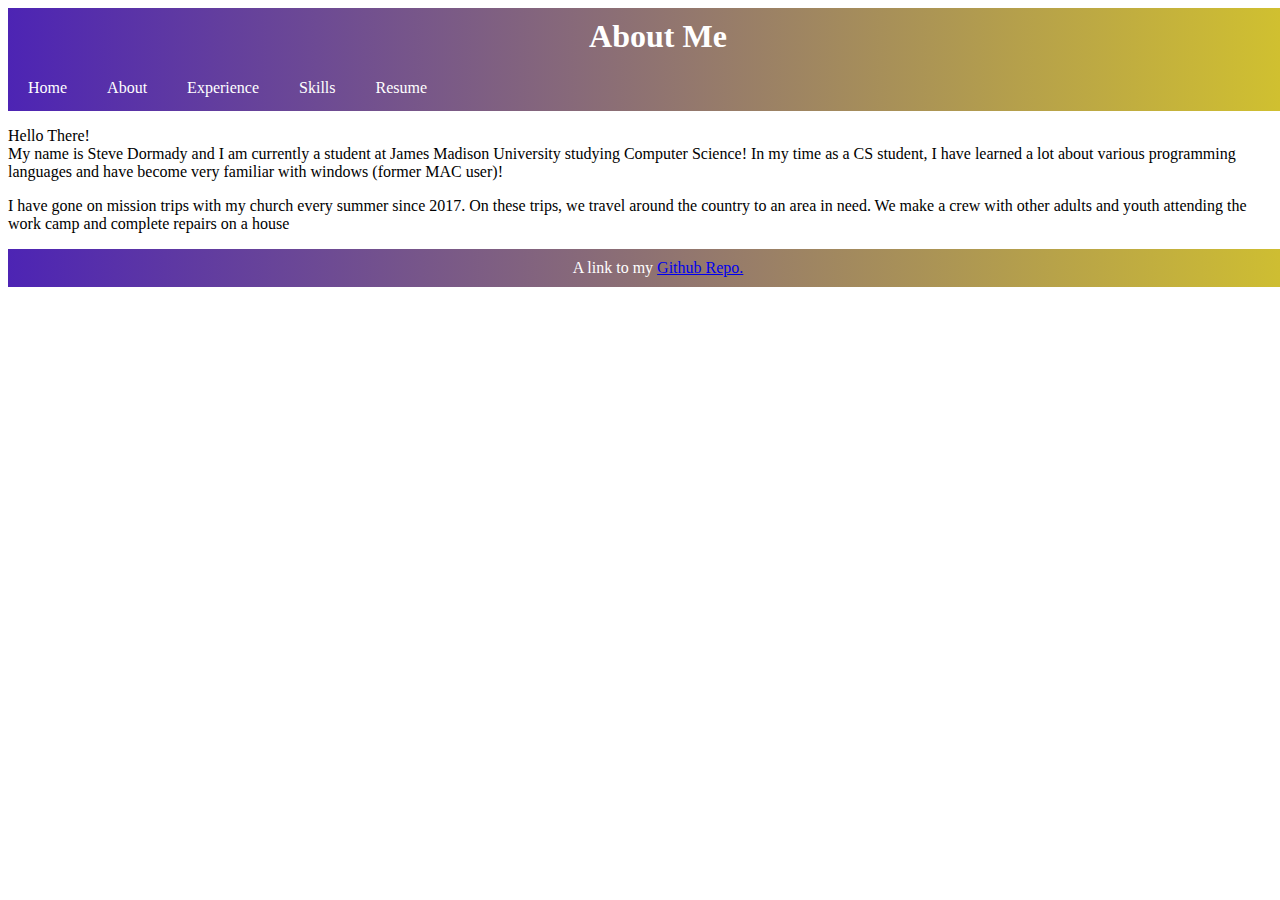
==== about.html @ afc6b5f0 "Added all pages and filled some content and styling." ====
<!DOCTYPE html>
<html lang="en">
<head>
    <meta charset="UTF-8">
    <meta name="viewport" content="width=device-width, initial-scale=1.0">
    <title>About Steven Dormady</title>
    <link rel="icon" href="pics/icon.jpeg">
    <link rel="stylesheet" href="./styles/menu.css">
    <link rel="stylesheet" href="styles/about.css">
</head>
<body>
    <div>
        <div id="header">
            <h1 id="about">About Me</h1>
            <div class="menu-bar">
                <a href="index.html">Home</a>
                <a href="about.html">About</a>
                <a href="exp.html">Experience</a>
                <a href="skills.html">Skills</a>
                <a href="resume.html">Resume</a>
            </div>
        </div>
        <div>
            <p id="aboutMe">
                Hello There!<br>
                My name is Steve Dormady and I am currently a student at James Madison University studying Computer Science!
                In my time as a CS student, I have learned a lot about various programming languages and have become very familiar with windows (former MAC user)!
            </p>
            <p id="ab">
                I have gone on mission trips with my church every summer since 2017. On these trips, we travel around the country to an area in need.
                We make a crew with other adults and youth attending the work camp and complete repairs on a house
            </p>
        </div>
    </div>
    <footer>A link to my <a href="https://github.com/dormadyst">Github Repo.</a></footer>
</body>
</html>
---- styles/menu.css ----
html, body {
    font-family: cursive;
}

h1 {
    display: flex;
    color: black;
    width: 100vw;
    margin: 0;
    padding: 10px;
    justify-content: center;
    top: 0;
}

#about {
    color:white;
}

#header {
    background: linear-gradient(to right, #4d24b4, #d1c12f);
    width: 100vw;
}

footer {
    background: linear-gradient(to right, #4d24b4, #d1c12f);
    color: white;
    width: 100vw;
    margin: 0;
    padding: 10px;
    text-align: center;
    align-self: center;
}

.menu-bar {
    margin: 0 auto;
}

.menu-bar {
    background: linear-gradient(to right, #4d24b4, #d1c12f);
    overflow: hidden;
    width: 100vw;
    margin: 0;
}
.menu-bar a {
    float: left;
    justify-content: space-around;
    color: white;
    text-align: center;
    padding: 14px 20px;
    text-decoration: none;
}
.menu-bar a:hover {
    background-color: gold;
    color: purple;
}
---- styles/about.css ----
#about {
    display: flex;
    justify-content: center;
}
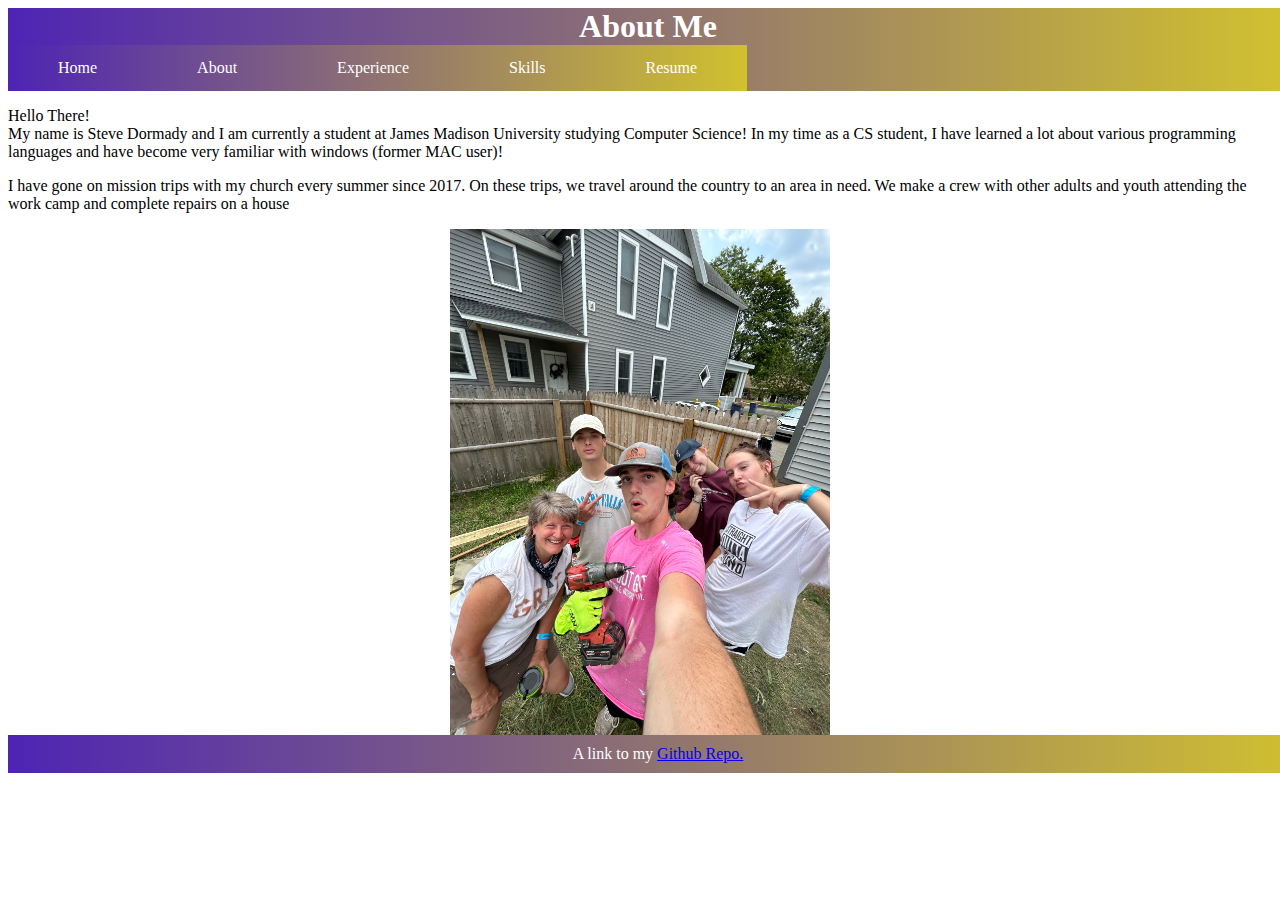
==== commit 825fd45e: "Got menu bar working and filled content" ====
--- a/about.html
+++ b/about.html
@@ -6,32 +6,31 @@
     <title>About Steven Dormady</title>
     <link rel="icon" href="pics/icon.jpeg">
     <link rel="stylesheet" href="./styles/menu.css">
-    <link rel="stylesheet" href="styles/about.css">
+    <link rel="stylesheet" href="./styles/about.css">
 </head>
 <body>
-    <div>
-        <div id="header">
-            <h1 id="about">About Me</h1>
-            <div class="menu-bar">
-                <a href="index.html">Home</a>
-                <a href="about.html">About</a>
-                <a href="exp.html">Experience</a>
-                <a href="skills.html">Skills</a>
-                <a href="resume.html">Resume</a>
-            </div>
-        </div>
-        <div>
-            <p id="aboutMe">
-                Hello There!<br>
-                My name is Steve Dormady and I am currently a student at James Madison University studying Computer Science!
-                In my time as a CS student, I have learned a lot about various programming languages and have become very familiar with windows (former MAC user)!
-            </p>
-            <p id="ab">
-                I have gone on mission trips with my church every summer since 2017. On these trips, we travel around the country to an area in need.
-                We make a crew with other adults and youth attending the work camp and complete repairs on a house
-            </p>
+    <div id="header">
+        <h1 id="about">About Me</h1>
+        <div class="menu-bar">
+            <a href="index.html">Home</a>
+            <a href="about.html">About</a>
+            <a href="exp.html">Experience</a>
+            <a href="skills.html">Skills</a>
+            <a href="resume.html">Resume</a>
         </div>
     </div>
+    <div>
+        <p id="aboutMe">
+            Hello There!<br>
+            My name is Steve Dormady and I am currently a student at James Madison University studying Computer Science!
+            In my time as a CS student, I have learned a lot about various programming languages and have become very familiar with windows (former MAC user)!
+        </p>
+        <p id="ab">
+            I have gone on mission trips with my church every summer since 2017. On these trips, we travel around the country to an area in need.
+            We make a crew with other adults and youth attending the work camp and complete repairs on a house
+        </p>
+    </div>
+    <img id="mission_trip" src="./pics/mission.jpeg" alt="Image of my crew and I in Grand Rapids, Michigan, Summer 2023">
     <footer>A link to my <a href="https://github.com/dormadyst">Github Repo.</a></footer>
 </body>
 </html>--- a/styles/menu.css
+++ b/styles/menu.css
@@ -7,7 +7,7 @@
     color: black;
     width: 100vw;
     margin: 0;
-    padding: 10px;
+    padding: 0;
     justify-content: center;
     top: 0;
 }
@@ -43,13 +43,67 @@
 }
 .menu-bar a {
     float: left;
-    justify-content: space-around;
+    justify-content: center;
     color: white;
     text-align: center;
-    padding: 14px 20px;
+    padding: 14px 30px;
     text-decoration: none;
 }
 .menu-bar a:hover {
     background-color: gold;
     color: purple;
+}
+
+@media (max-width: 420px) {
+    #header {
+        background: linear-gradient(to right, #4d24b4, #d1c12f);
+        width: 100vw;
+    }
+    .menu-bar {
+        margin: 0 auto;
+    }
+    
+    .menu-bar {
+        background: linear-gradient(to right, #4d24b4, #d1c12f);
+        overflow: hidden;
+        width: fit-content;
+        margin: 0;
+    }
+    .menu-bar a {
+        float: left;
+        justify-content: space-around;
+        color: white;
+        text-align: center;
+        padding: 10px 10px;
+        text-decoration: none;
+    }
+    .menu-bar a:hover {
+        background-color: gold;
+        color: purple;
+    }
+}
+
+@media (min-width: 768px) {
+    .menu-bar {
+        margin: 0 auto;
+    }
+    
+    .menu-bar {
+        background: linear-gradient(to right, #4d24b4, #d1c12f);
+        overflow: hidden;
+        width: fit-content;
+        margin: 0;
+    }
+    .menu-bar a {
+        float: left;
+        justify-content: space-around;
+        color: white;
+        text-align: center;
+        padding: 14px 50px;
+        text-decoration: none;
+    }
+    .menu-bar a:hover {
+        background-color: gold;
+        color: purple;
+    }
 }--- a/styles/about.css
+++ b/styles/about.css
@@ -1,4 +1,29 @@
 #about {
     display: flex;
     justify-content: center;
+}
+
+#mission_trip {
+    display: block;
+    margin-left: auto;
+    margin-right: auto;
+    width: 30%;
+}
+
+@media (min-width: 768px) {
+    #mission_trip {
+        display: block;
+        margin-left: auto;
+        margin-right: auto;
+        width: 30%;
+    }
+}
+
+@media (max-width: 480px) {
+    #mission_trip {
+        display: block;
+        margin-left: auto;
+        margin-right: auto;
+        width: 200px;
+    }
 }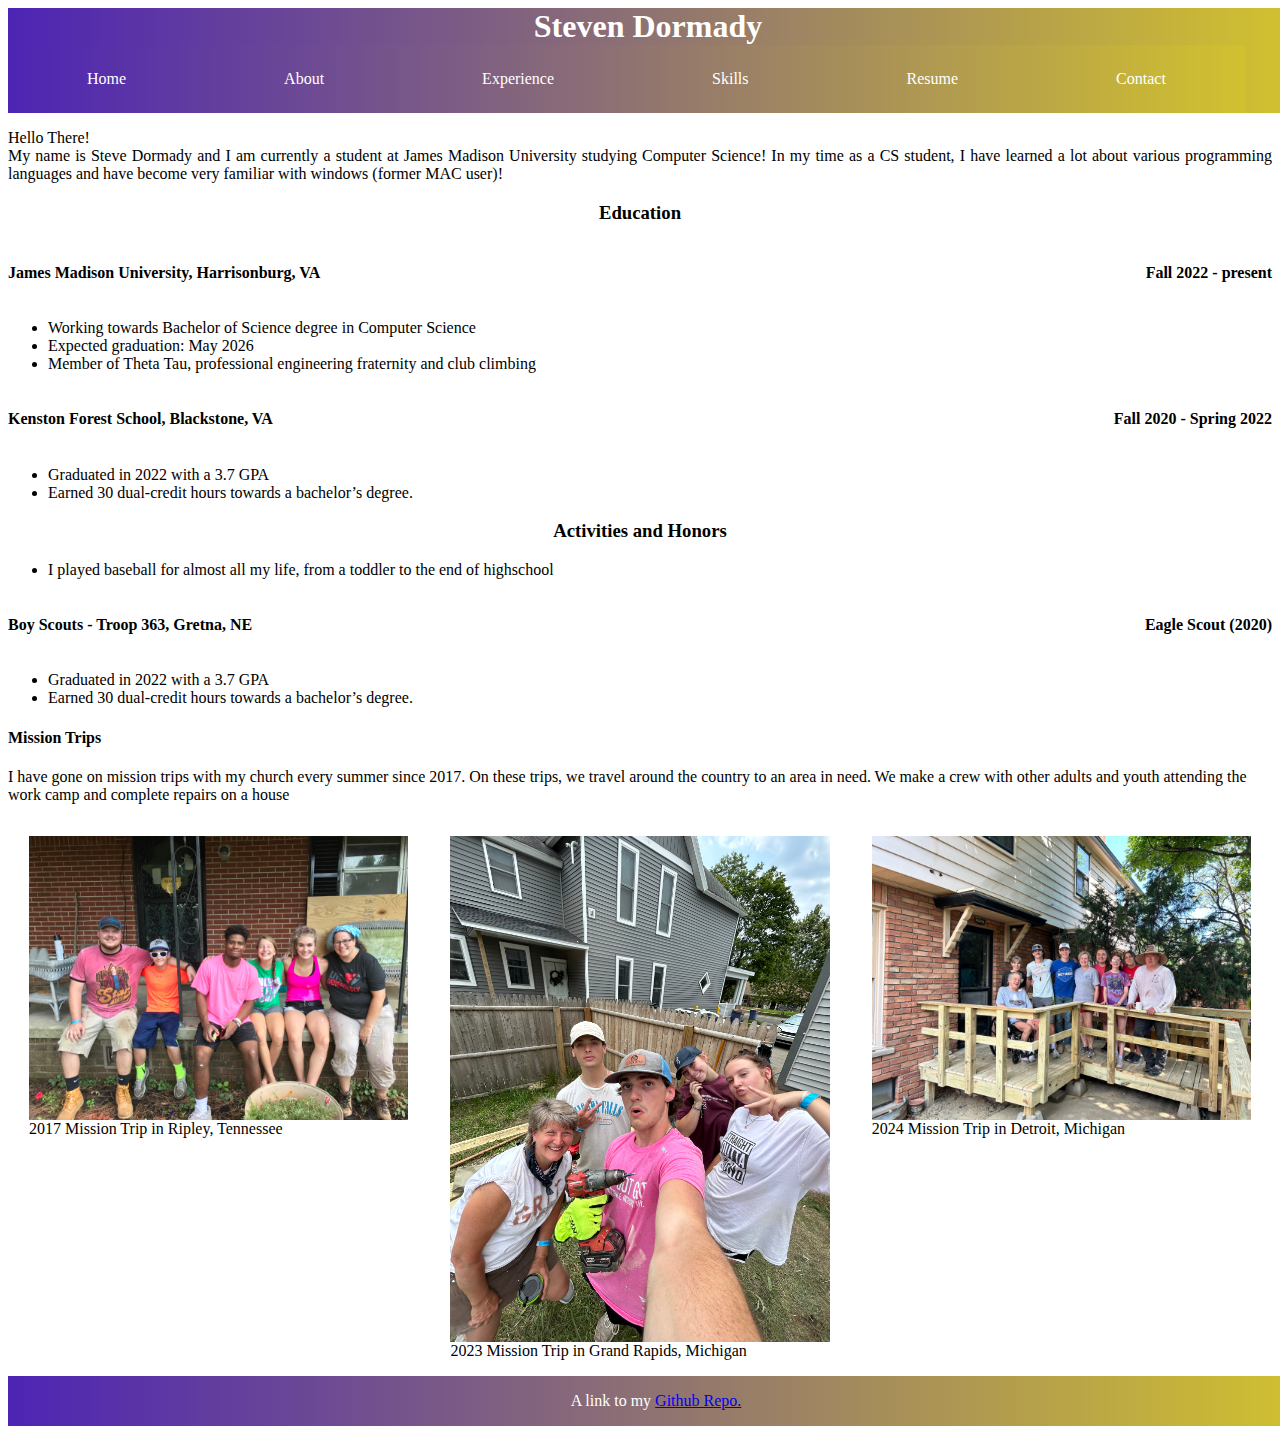
==== commit ed21e628: "Content and functionality changes" ====
--- a/about.html
+++ b/about.html
@@ -10,27 +10,94 @@
 </head>
 <body>
     <div id="header">
-        <h1 id="about">About Me</h1>
+        <h1 id="about">Steven Dormady</h1>
         <div class="menu-bar">
             <a href="index.html">Home</a>
             <a href="about.html">About</a>
             <a href="exp.html">Experience</a>
             <a href="skills.html">Skills</a>
             <a href="resume.html">Resume</a>
+            <a href="contact.html">Contact</a>
         </div>
     </div>
-    <div>
+    <div class="aboutMe">
         <p id="aboutMe">
             Hello There!<br>
             My name is Steve Dormady and I am currently a student at James Madison University studying Computer Science!
             In my time as a CS student, I have learned a lot about various programming languages and have become very familiar with windows (former MAC user)!
         </p>
+    </div>
+    <div class="education">
+        <h3>
+            Education
+        </h3>
+        <div class="container">
+            <h4>
+                James Madison University, Harrisonburg, VA
+            </h4>
+            <h4 class="date">
+                Fall 2022 - present
+            </h4>
+        </div>
+        <ul>
+            <li>Working towards Bachelor of Science degree in Computer Science</li>
+            <li>Expected graduation: May 2026</li>
+            <li>Member of Theta Tau, professional engineering fraternity and club climbing</li>
+        </ul>
+        <div class="container">
+            <h4>
+                Kenston Forest School, Blackstone, VA
+            </h4>
+            <h4>
+                Fall 2020 - Spring 2022
+            </h4>
+        </div>
+        <ul>
+            <li>Graduated in 2022 with a 3.7 GPA</li>
+            <li>Earned 30 dual-credit hours towards a bachelor’s degree.</li>
+        </ul>
+    </div>
+    <div class="activities">
+        <h3>
+            Activities and Honors
+        </h3>
+        <ul>
+            <li>I played baseball for almost all my life, from a toddler to the end of highschool</li>
+        </ul>
+        <div class="container">
+            <h4>
+                Boy Scouts - Troop 363, Gretna, NE
+            </h4>
+            <h4>
+                Eagle Scout (2020)
+            </h4>
+        </div>
+        <ul>
+            <li>Graduated in 2022 with a 3.7 GPA</li>
+            <li>Earned 30 dual-credit hours towards a bachelor’s degree.</li>
+        </ul>
+        <h4>
+            Mission Trips
+        </h4>
         <p id="ab">
             I have gone on mission trips with my church every summer since 2017. On these trips, we travel around the country to an area in need.
             We make a crew with other adults and youth attending the work camp and complete repairs on a house
         </p>
     </div>
-    <img id="mission_trip" src="./pics/mission.jpeg" alt="Image of my crew and I in Grand Rapids, Michigan, Summer 2023">
+    <div id="pics">
+        <figure id="mission_trip">
+            <img id="mission_pic" src="./pics/mission2017.jpeg" alt="Image of my crew and I in Grand Rapids, Michigan, Summer 2023">
+            <figcaption>2017 Mission Trip in Ripley, Tennessee</figcaption>
+        </figure>
+        <figure id="mission_trip2">
+            <img id="mission_pic2" src="./pics/mission.jpeg" alt="Image of my crew and I in Grand Rapids, Michigan, Summer 2023">
+            <figcaption>2023 Mission Trip in Grand Rapids, Michigan</figcaption>
+        </figure>
+        <figure id="mission_trip3">
+            <img id="mission_pic3" src="./pics/mission2024.jpeg" alt="Image of my crew and I in Grand Rapids, Michigan, Summer 2023">
+            <figcaption>2024 Mission Trip in Detroit, Michigan</figcaption>
+        </figure>
+    </div>
     <footer>A link to my <a href="https://github.com/dormadyst">Github Repo.</a></footer>
 </body>
 </html>--- a/styles/menu.css
+++ b/styles/menu.css
@@ -3,12 +3,13 @@
 }
 
 h1 {
-    display: flex;
+    display: fixed;
     color: black;
     width: 100vw;
+    top: 0;
     margin: 0;
     padding: 0;
-    justify-content: center;
+    text-align: center;
     top: 0;
 }
 
@@ -21,14 +22,20 @@
     width: 100vw;
 }
 
+.container {
+    display: flex;
+    justify-content: space-between;
+}
+
 footer {
     background: linear-gradient(to right, #4d24b4, #d1c12f);
+    display: fixed;
+    bottom: 0;
+    left: 0;
+    width: 100%;
     color: white;
-    width: 100vw;
-    margin: 0;
-    padding: 10px;
     text-align: center;
-    align-self: center;
+    padding: 1rem;
 }
 
 .menu-bar {
@@ -41,24 +48,46 @@
     width: 100vw;
     margin: 0;
 }
+
 .menu-bar a {
     float: left;
-    justify-content: center;
+    justify-content: space-around;
     color: white;
     text-align: center;
-    padding: 14px 30px;
+    padding: 15px 30px;
+    max-width: 0 auto;
     text-decoration: none;
 }
+
 .menu-bar a:hover {
     background-color: gold;
     color: purple;
 }
 
 @media (max-width: 420px) {
-    #header {
-        background: linear-gradient(to right, #4d24b4, #d1c12f);
-        width: 100vw;
+
+    .menu-bar {
+        margin: 0 auto;
     }
+
+    .menu-bar a {
+        float: left;
+        justify-content: space-around;
+        color: white;
+        text-align: center;
+        padding: 10px 10px;
+        text-decoration: none;
+    }
+
+}
+@media (max-width: 700px) and (min-width: 420px) {
+    .menu-bar a {
+        padding: 13px 20px;
+    }
+}
+
+@media (min-width: 1054px) {
+
     .menu-bar {
         margin: 0 auto;
     }
@@ -69,41 +98,20 @@
         width: fit-content;
         margin: 0;
     }
+
     .menu-bar a {
         float: left;
-        justify-content: space-around;
+        justify-content: space-between;
         color: white;
         text-align: center;
-        padding: 10px 10px;
+        padding: 25px 79px;
         text-decoration: none;
-    }
-    .menu-bar a:hover {
-        background-color: gold;
-        color: purple;
     }
 }
 
-@media (min-width: 768px) {
-    .menu-bar {
-        margin: 0 auto;
-    }
-    
-    .menu-bar {
-        background: linear-gradient(to right, #4d24b4, #d1c12f);
-        overflow: hidden;
-        width: fit-content;
-        margin: 0;
-    }
-    .menu-bar a {
-        float: left;
-        justify-content: space-around;
-        color: white;
-        text-align: center;
-        padding: 14px 50px;
-        text-decoration: none;
-    }
-    .menu-bar a:hover {
-        background-color: gold;
-        color: purple;
+@media (prefers-color-scheme: dark) {
+    html {
+        color: #eee;
+        background: #121212;
     }
 }--- a/styles/about.css
+++ b/styles/about.css
@@ -1,29 +1,78 @@
-#about {
-    display: flex;
-    justify-content: center;
+/* Should I make the left justified? */
+.aboutMe {
+    text-align: center;
+    text-align: justify;
 }
 
-#mission_trip {
+#pics {
+    display: flex;
+    flex-direction: column;
+    justify-content: center;
+    margin-left: auto;
+    margin-right: auto;
+    width: 100%;
+}
+
+#mission_pic2 {
+    display: flex;
+    margin-left: auto;
+    margin-right: auto;
+    width: 100%;
+}
+
+#mission_pic, #mission_pic3 {
+    display: flex;
+    margin-left: auto;
+    margin-right: auto;
+    width: 140%;
+}
+
+#mission_trip, #mission_trip2, #mission_trip3 {
     display: block;
     margin-left: auto;
     margin-right: auto;
     width: 30%;
 }
 
+h3 {
+    display: flex;
+    justify-content: center;
+}
+
+.date {
+    margin-left: 0;
+    display: flex;
+    justify-content:flex-end;
+}
+
+figcaption {
+    word-wrap: break-word;
+    width: 100%;
+}
+
 @media (min-width: 768px) {
-    #mission_trip {
+    #pics {
+        flex-direction: row;
+
+    }
+
+    #mission_pic, #mission_pic3 {
+        display: block;
+        margin-left: auto;
+        margin-right: auto;
+        width: 100%;
+    }
+}
+
+@media (max-width: 480px) {
+    #mission_trip, #mission_trip2, #mission_trip3 {
         display: block;
         margin-left: auto;
         margin-right: auto;
         width: 30%;
     }
-}
 
-@media (max-width: 480px) {
-    #mission_trip {
-        display: block;
-        margin-left: auto;
-        margin-right: auto;
-        width: 200px;
+    figcaption {
+        width: 100%;
     }
 }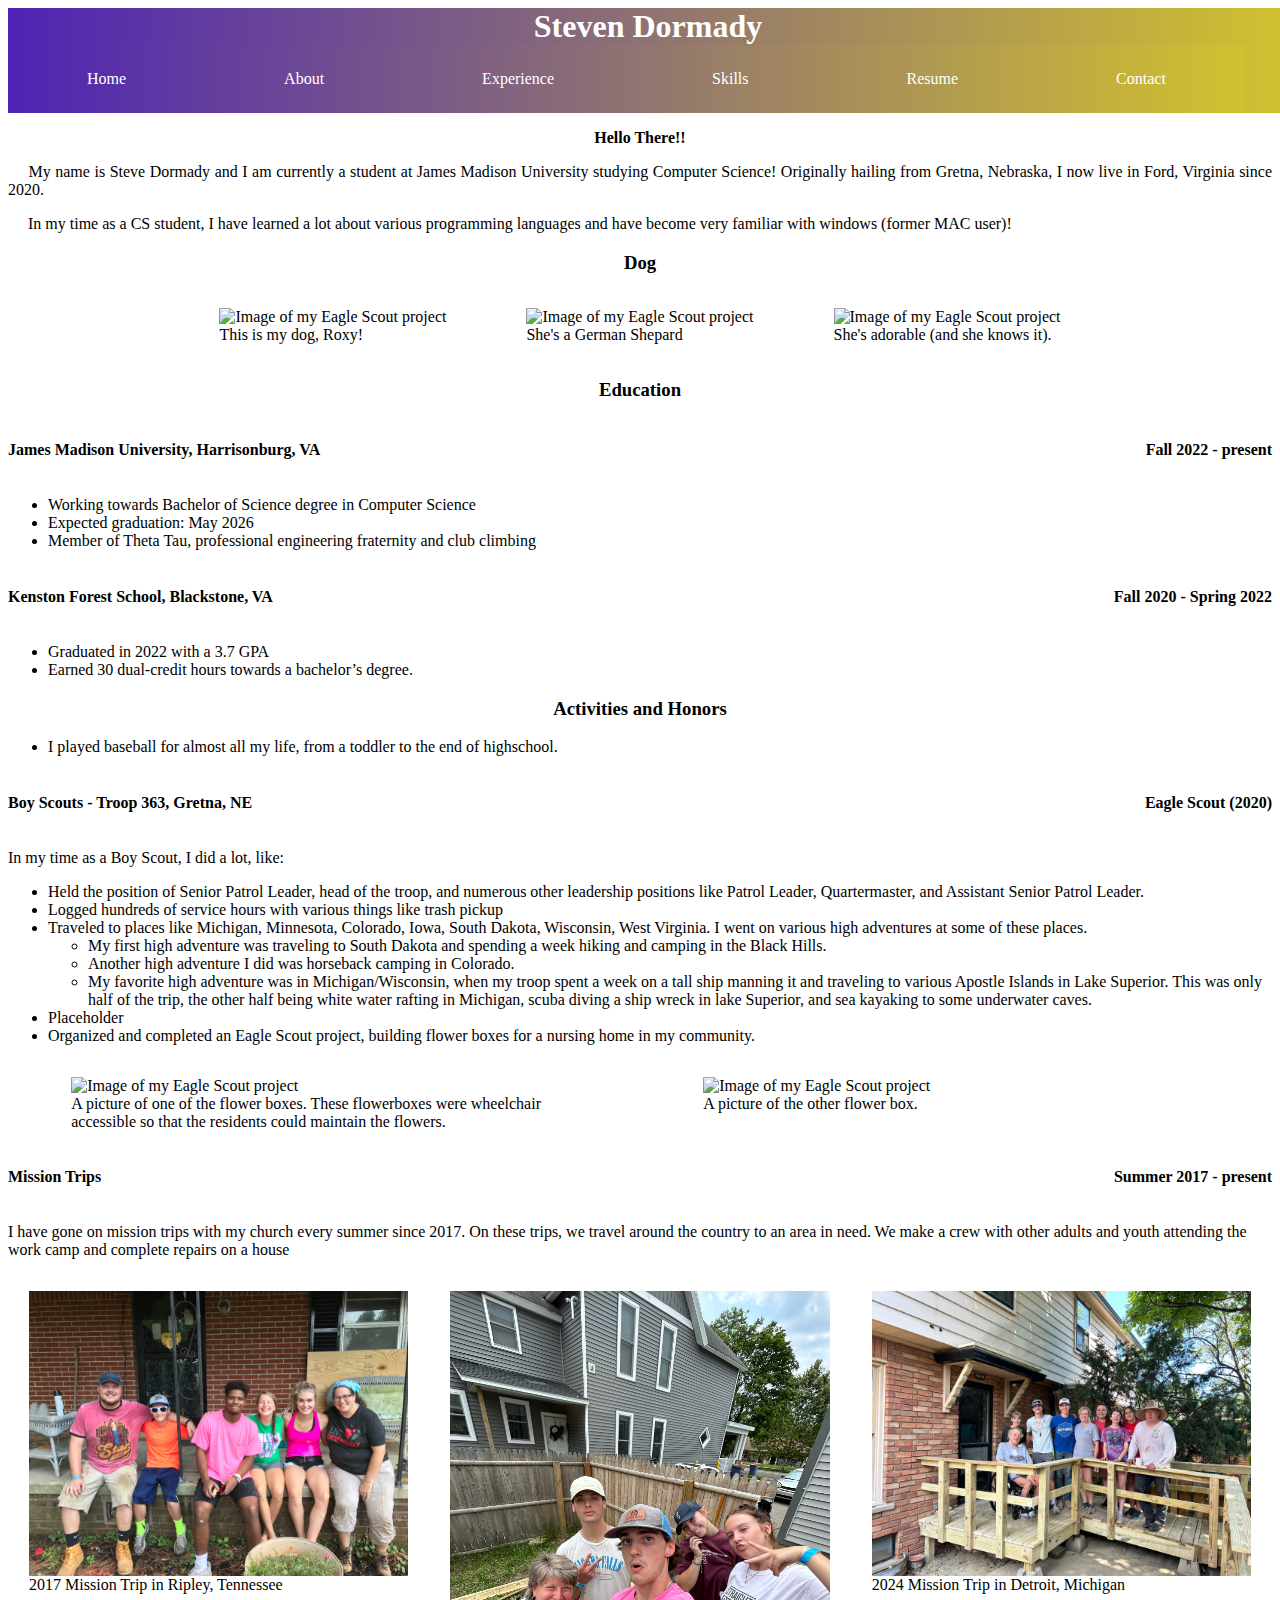
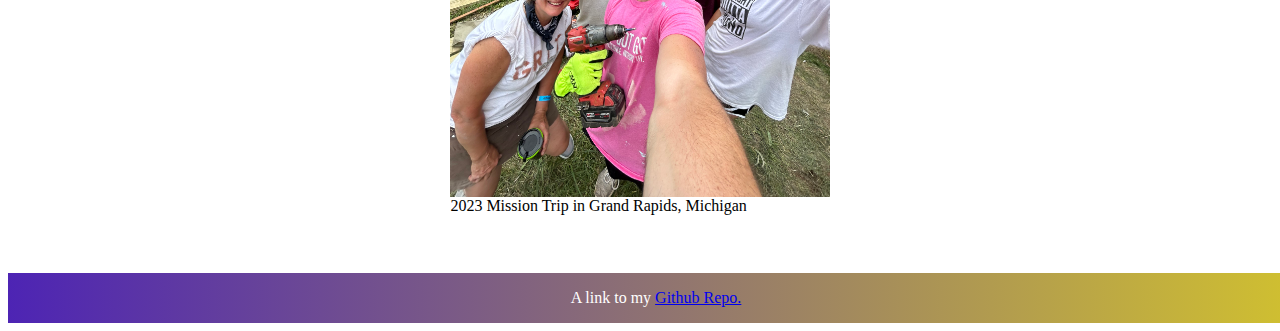
==== commit dbdffcde: "changed footer link to my new username" ====
--- a/about.html
+++ b/about.html
@@ -21,12 +21,33 @@
         </div>
     </div>
     <div class="aboutMe">
+        <p id="heading"><strong>
+            Hello There!!
+        </strong></p>
         <p id="aboutMe">
-            Hello There!<br>
-            My name is Steve Dormady and I am currently a student at James Madison University studying Computer Science!
-            In my time as a CS student, I have learned a lot about various programming languages and have become very familiar with windows (former MAC user)!
+            &emsp; My name is Steve Dormady and I am currently a student at James Madison University studying Computer Science!
+            Originally hailing from Gretna, Nebraska, I now live in Ford, Virginia since 2020.
+        </p>
+        <p>
+            &emsp; In my time as a CS student, I have learned a lot about various programming languages and have become very familiar with windows (former MAC user)!
         </p>
     </div>
+    <h3>Dog</h3>
+    <div id="woxy">
+        <figure id="dogg">
+            <img id="roxy" src="./pics/roxy2.jpeg" alt="Image of my Eagle Scout project">
+            <figcaption>This is my dog, Roxy!</figcaption>
+        </figure>
+        <figure id="dog2">
+            <img id="roxy2" src="./pics/roxy.jpeg" alt="Image of my Eagle Scout project">
+            <figcaption>She's a German Shepard</figcaption>
+        </figure>
+        <figure id="dog3">
+            <img id="roxy3" src="./pics/roxy3.jpeg" alt="Image of my Eagle Scout project">
+            <figcaption>She's adorable (and she knows it).</figcaption>
+        </figure>
+    </div>
+    <div id="dog"></div>
     <div class="education">
         <h3>
             Education
@@ -62,7 +83,7 @@
             Activities and Honors
         </h3>
         <ul>
-            <li>I played baseball for almost all my life, from a toddler to the end of highschool</li>
+            <li>I played baseball for almost all my life, from a toddler to the end of highschool.</li>
         </ul>
         <div class="container">
             <h4>
@@ -72,13 +93,43 @@
                 Eagle Scout (2020)
             </h4>
         </div>
+        <p>
+            In my time as a Boy Scout, I did a lot, like:
+        </p>
         <ul>
-            <li>Graduated in 2022 with a 3.7 GPA</li>
-            <li>Earned 30 dual-credit hours towards a bachelor’s degree.</li>
+            <li>Held the position of Senior Patrol Leader, head of the troop, and numerous other leadership positions like Patrol Leader, Quartermaster, and Assistant Senior Patrol Leader.</li>
+            <li>Logged hundreds of service hours with various things like trash pickup</li>
+            <li>Traveled to places like Michigan, Minnesota, Colorado, Iowa, South Dakota, Wisconsin, West Virginia. I went on various high adventures at some of these places.
+                <ul>
+                    <li>My first high adventure was traveling to South Dakota and spending a week hiking and camping in the Black Hills.</li>
+                    <li>Another high adventure I did was horseback camping in Colorado.</li>
+                    <li>
+                        My favorite high adventure was in Michigan/Wisconsin, when my troop spent a week on a tall ship manning it and traveling to various Apostle Islands in Lake Superior.
+                        This was only half of the trip, the other half being white water rafting in Michigan, scuba diving a ship wreck in lake Superior, and sea kayaking to some underwater caves.
+                    </li>
+                </ul>
+            </li>
+            <li>Placeholder</li>
+            <li>Organized and completed an Eagle Scout project, building flower boxes for a nursing home in my community.</li>
         </ul>
-        <h4>
-            Mission Trips
-        </h4>
+        <div id="eagle">
+            <figure id="eagle1">
+                <img id="eagle_pic" src="./pics/eagle1.jpeg" alt="Image of my Eagle Scout project">
+                <figcaption>A picture of one of the flower boxes. These flowerboxes were wheelchair accessible so that the residents could maintain the flowers.</figcaption>
+            </figure>
+            <figure id="eagle2">
+                <img id="eagle_pic2" src="./pics/eagle2.jpeg" alt="Image of my Eagle Scout project">
+                <figcaption>A picture of the other flower box.</figcaption>
+            </figure>
+        </div>
+        <div class="container">
+            <h4>
+                Mission Trips
+            </h4>
+            <h4>
+                Summer 2017 - present
+            </h4>
+        </div>
         <p id="ab">
             I have gone on mission trips with my church every summer since 2017. On these trips, we travel around the country to an area in need.
             We make a crew with other adults and youth attending the work camp and complete repairs on a house
@@ -98,6 +149,7 @@
             <figcaption>2024 Mission Trip in Detroit, Michigan</figcaption>
         </figure>
     </div>
-    <footer>A link to my <a href="https://github.com/dormadyst">Github Repo.</a></footer>
+    <footer>A link to my <a href="https://github.com/Stevedorm?tab=repositories">Github Repo.</a></footer>
+    <script src="./script/index.js"></script>
 </body>
 </html>--- a/styles/about.css
+++ b/styles/about.css
@@ -2,6 +2,10 @@
 .aboutMe {
     text-align: center;
     text-align: justify;
+}
+
+#heading {
+    text-align: center;
 }
 
 #pics {
@@ -13,6 +17,16 @@
     width: 100%;
 }
 
+#eagle, #woxy {
+    display: flex;
+    flex-direction: row;
+    justify-content: center;
+    margin-left: auto;
+    margin-right: auto;
+    width: 100%;
+    padding-bottom: 0;
+}
+
 #mission_pic2 {
     display: flex;
     margin-left: auto;
@@ -20,11 +34,25 @@
     width: 100%;
 }
 
-#mission_pic, #mission_pic3 {
+#mission_pic, #mission_pic3, #roxy, #roxy3 {
     display: flex;
     margin-left: auto;
     margin-right: auto;
     width: 140%;
+}
+
+#eagle_pic, #eagle_pic2 {
+    display: flex;
+    margin-left: auto;
+    margin-right: auto;
+    width: 100%;
+}
+
+#roxy2 {
+    display: flex;
+    margin-left: auto;
+    margin-right: 0;
+    width: 100%;
 }
 
 #mission_trip, #mission_trip2, #mission_trip3 {
@@ -32,6 +60,15 @@
     margin-left: auto;
     margin-right: auto;
     width: 30%;
+    padding-bottom: 42px;
+}
+
+#eagle1, #eagle2 {
+    display: block;
+    margin-left: auto;
+    margin-right: auto;
+    width: 40%;
+    padding-bottom: 0;
 }
 
 h3 {
@@ -65,11 +102,34 @@
 }
 
 @media (max-width: 480px) {
+    #roxy, #roxy3, #roxy2 {
+        display: block;
+        justify-content: center;
+        /* margin-left: 50px;
+        margin-right: 20px; */
+        padding-bottom: 0;
+        width: 50%;
+    }
+
+    #pics {
+        display: block;
+        justify-content: center;
+
+    }
     #mission_trip, #mission_trip2, #mission_trip3 {
         display: block;
-        margin-left: auto;
-        margin-right: auto;
-        width: 30%;
+        justify-content: center;
+        /* margin-left: 50px;
+        margin-right: 20px; */
+        padding-bottom: 0;
+        width: 50%;
+    }
+
+    #mission_trip, #mission_trip3 {
+        padding-right: 20%;
+    }
+    #mission_trip3 {
+        padding-bottom: 55px;
     }
 
     figcaption {
